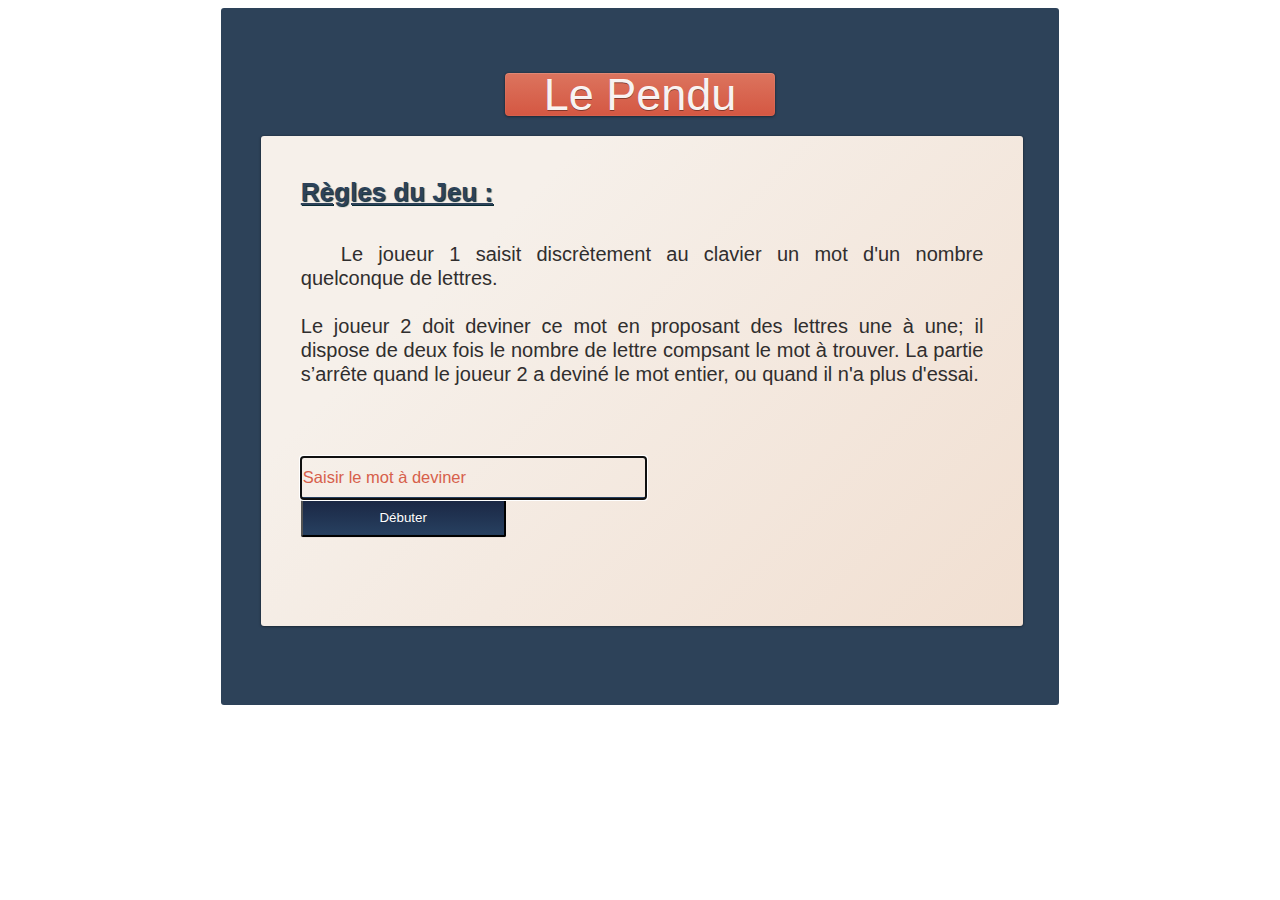
==== index.html @ c8ec6436 "folder" ====
<!DOCTYPE html>
<html>
    <head>
        <meta charset="utf-8" />
        <title>Le pendu</title>
		
		<link rel="stylesheet" href="style.css">
    </head>
	
    <body>
		<div class="wrapper">
			<h1 class="gameTitle">Le Pendu</h1>
	

			<form class="gameInterface">
				<h4>Règles du Jeu :</h4> 

				<p class="presentation">
					&emsp;&emsp;Le joueur 1 saisit discrètement au clavier un mot d'un nombre quelconque de lettres.
				</p>
				<p class="presentation">
					Le joueur 2 doit deviner ce mot en proposant des lettres une à une; il dispose de deux fois le nombre de lettre compsant le mot à trouver. La partie s’arrête quand le joueur 2 a deviné le mot entier, ou quand il n'a plus d'essai.
				</p>
							
				<div class="sectionSaisie" id="zoneD">
					<span class="tooltiptext">Joue avec Moi !</span>
					<input type="text" id="mot-a-trouver" name="mot-a-trouver" class="saisieJoueur" placeholder="Saisir le mot à deviner" autofocus="" required="">								
					<input type="button" id="bouton1" value="Débuter" class="button" ></button>
				</div>

				<div id="essai" class="presentation">			
					
				</div>
			
		
				<div id="motADecouvrir" class="presentation">

				</div>
				
				<div id="lettre-contenue" class="presentation">

				</div>

				<div id="msg-victoire" class="presentation">

				</div>

				<div id="msg-defaite" class="presentation">

				</div>

			</form>
			<p id="test"></p>
		
			<script src="script.js"></script>
		</div>
    </body>
</html>
---- style.css ----
@charset "utf-8";

.wrapper{
	display: flex;
	width: 60%;
	border-radius: 3px;
	margin: 0 auto;
	display: block;
	padding: 15px 40px 65px 40px;
	font: 14px/20px 'Helvetica Neue', Helvetica, Arial, sans-serif;
	color: #404040;
	background: #2d4259;
}

h4 {
	color: #2d4259; 
	font-family: 'Julius Sans One', sans-serif; 
	font-size: 26px; 
	font-weight: bold; 
	line-height: 32px; 
	margin: 0 0 24px; 
	text-shadow: 1px 1px 1px #082b34;
	text-decoration: underline;
	padding-bottom: 10px;
}

.gameTitle {
	width: 270px;
	line-height: 43px;
	margin: 50px auto 20px;
	font-size: 45px;
	font-weight: 500;
	color: rgba(255, 255, 255, 0.95);
	text-align: center;
	text-shadow: 0 1px rgba(0, 0, 0, 0.4);
	background: #d7604b;
	border-radius: 4px;
	background-image: -webkit-linear-gradient(top, #dc745e, #d45742);
	background-image: -moz-linear-gradient(top, #dc745e, #d45742);
	background-image: -o-linear-gradient(top, #dc745e, #d45742);
	background-image: linear-gradient(to bottom, #dc745e, #d45742);
	-webkit-box-shadow: inset 0 1px rgba(255, 255, 255, 0.1), inset 0 0 0 1px rgba(255, 255, 255, 0.05), 0 0 1px 1px rgba(0, 0, 0, 0.1), 0 1px 3px rgba(0, 0, 0, 0.3);
	box-shadow: inset 0 1px rgba(255, 255, 255, 0.1), inset 0 0 0 1px rgba(255, 255, 255, 0.05), 0 0 1px 1px rgba(0, 0, 0, 0.1), 0 1px 3px rgba(0, 0, 0, 0.3);
}

.gameInterface {
	margin: 0 auto;
	width: 90%;
	padding: 40px;
	background-color: #b49984;
	background-image: linear-gradient(315deg, #f1dfd1 0%, #f6f0ea 74%);
	border-radius: 3px;
	-webkit-box-shadow: 0 0 1px 1px rgba(0, 0, 0, 0.1), 0 1px 3px rgba(0, 0, 0, 0.3);
	box-shadow: 0 0 1px 1px rgba(0, 0, 0, 0.1), 0 1px 3px rgba(0, 0, 0, 0.3);
} 

.presentation {
	color: #302e2e; 
	font-family: 'Carme', sans-serif; 
	font-size: 20px; 
	line-height: 24px; 
	margin: 0 0 24px;
	text-align: justify;
}

.sectionSaisie{
	padding-top: 45px;
}

.sectionSaisie .tooltiptext {
	visibility: hidden;
	width: 120px;
	background-color: #555;
	color: #fff;
	text-align: center;
	border-radius: 6px;
	position: absolute;
	z-index: 1;
	bottom: 125%;
	left: 50%;
	margin-left: -60px;
	opacity: 0;
	transition: opacity 0.02s;
}

.sectionSaisie .tooltiptext::after {
	content: "";
	position: absolute;
	top: 100%;
	left: 50%;
	margin-left: -5px;
	border-width: 5px;
	border-style: solid;
	border-color: #555 transparent transparent transparent;
}
  
.sectionSaisie:hover .tooltiptext {
	visibility: visible;
	opacity: 1;
}

.button {
	margin-bottom: 25px;
	font-weight: 500;
	width: 30%;
	height: 18%;
	line-height: 32px;
	color: white;
	text-align: center;
	text-shadow: 0 -1px rgba(0, 0, 0, 0.2);
	cursor: pointer;
	background: #d7604b;
	border-radius: 2px;
	background-image: -webkit-linear-gradient(top, #1b2845, #274060 );
	background-image: -moz-linear-gradient(top, #1b2845, #274060 );
	background-image: -o-linear-gradient(top, #1b2845, #274060 );
	background-image: linear-gradient(to bottom, #1b2845, #274060 );
	-webkit-box-shadow: inset 0 1px rgba(255, 255, 255, 0.1), inset 0 0 0 1px rgba(255, 255, 255, 0.05), 0 0 1px 1px rgba(0, 0, 0, 0.1), 0 1px 3px rgba(0, 0, 0, 0.3);
	box-shadow: inset 0 -1px rgba(0, 0, 0, 0.03), 0 1px rgba(0, 0, 0, 0.04);
	
} 

.envoyerButton {
	margin-bottom: 25px;
	font-weight: 500;
	width: 40%;
	line-height: 32px;
	color: white;
	text-align: center;
	text-shadow: 0 -1px rgba(0, 0, 0, 0.2);
	cursor: pointer;
	background: #d7604b;
	border-radius: 2px;
	background-image: -webkit-linear-gradient(top, #dc745e, #d45742);
	background-image: -moz-linear-gradient(top, #dc745e, #d45742);
	background-image: -o-linear-gradient(top, #dc745e, #d45742);
	background-image: linear-gradient(to bottom, #dc745e, #d45742);
	-webkit-box-shadow: inset 0 1px rgba(255, 255, 255, 0.1), inset 0 0 0 1px rgba(255, 255, 255, 0.05), 0 0 1px 1px rgba(0, 0, 0, 0.1), 0 1px 3px rgba(0, 0, 0, 0.3);
	box-shadow: inset 0 -1px rgba(0, 0, 0, 0.03), 0 1px rgba(0, 0, 0, 0.04);	
} 

::-moz-focus-inner {
	border: 0;
	padding: 0;
}

.saisieJoueur {
	display: block;
	width: 50%;
	height: 38px;
	margin-top: 2px;
	font-weight: 500;
	font-size: 15px;
	background: none;
	border: 0;
	border-bottom: 2px solid #274060 ;
}
.saisieJoueur1:focus {
	border-color: #d7604b;
	outline: 0;
}
::placeholder {
	color: #d7604b;
	font-size: 1.1em;
}
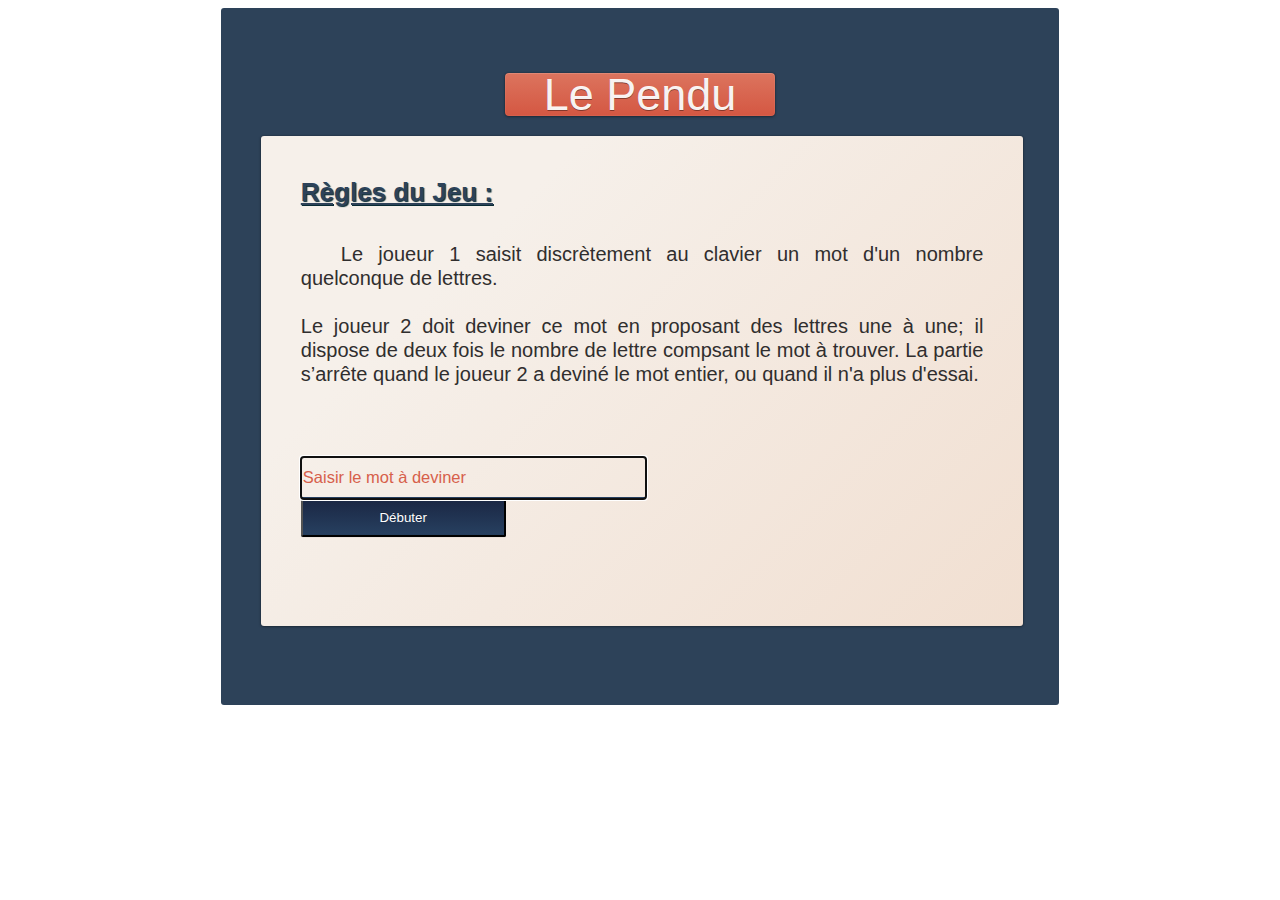
==== commit 6961be3d: ""enter" key" ====
--- a/index.html
+++ b/index.html
@@ -12,7 +12,7 @@
 			<h1 class="gameTitle">Le Pendu</h1>
 	
 
-			<form class="gameInterface">
+			<form id="form_jeu" class="gameInterface">
 				<h4>Règles du Jeu :</h4> 
 
 				<p class="presentation">
@@ -23,9 +23,9 @@
 				</p>
 							
 				<div class="sectionSaisie" id="zoneD">
-					<span class="tooltiptext">Joue avec Moi !</span>
+					<span class="tooltiptext">"Joue !"</span>
 					<input type="text" id="mot-a-trouver" name="mot-a-trouver" class="saisieJoueur" placeholder="Saisir le mot à deviner" autofocus="" required="">								
-					<input type="button" id="bouton1" value="Débuter" class="button" ></button>
+					<input type="button" id="bouton1" value="Débuter" class="button" >
 				</div>
 
 				<div id="essai" class="presentation">			
--- a/style.css
+++ b/style.css
@@ -1,4 +1,5 @@
 @charset "utf-8";
+
 
 .wrapper{
 	display: flex;
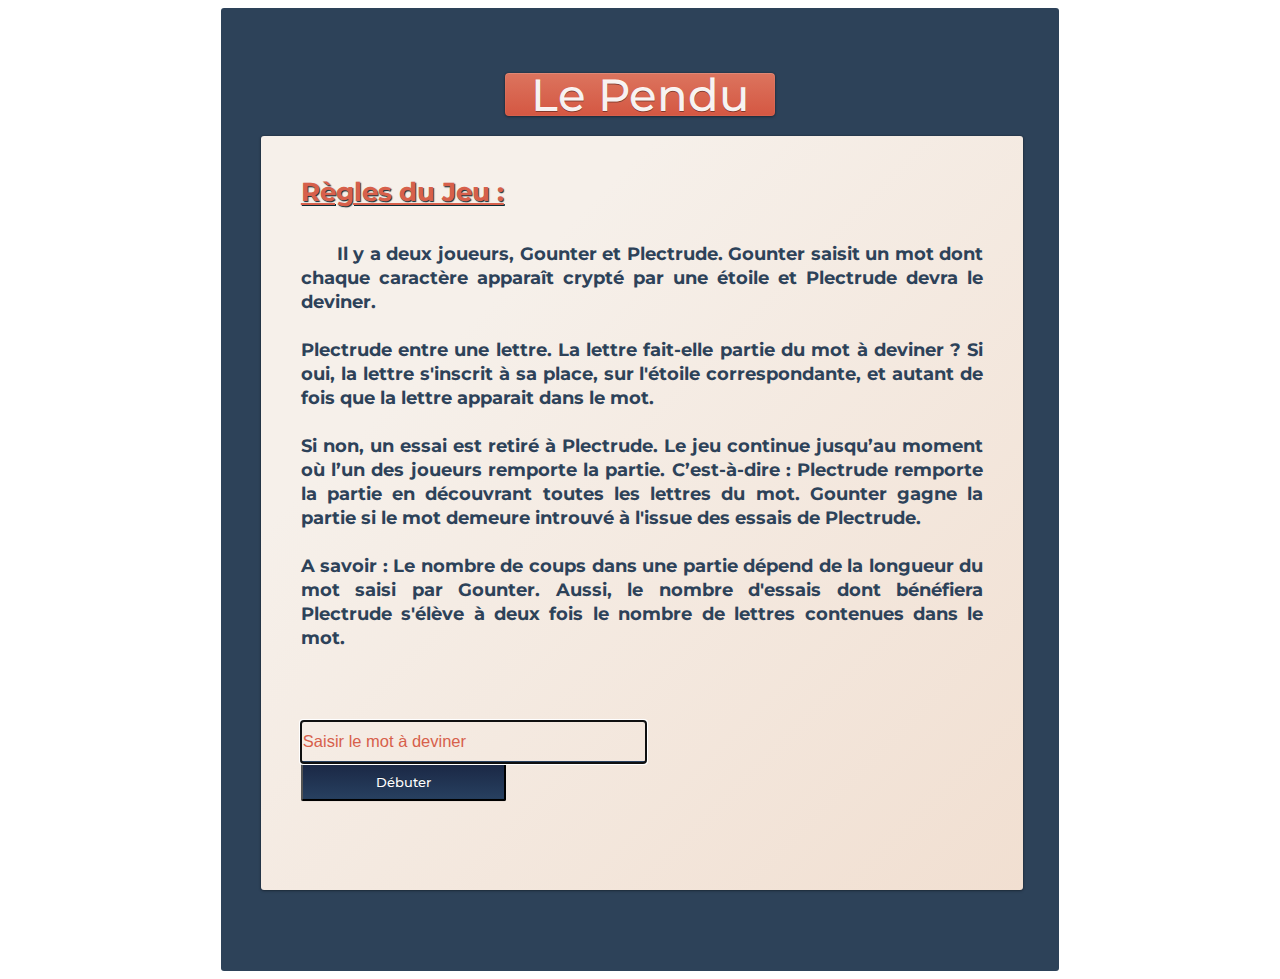
==== commit cb49e63a: "style" ====
--- a/index.html
+++ b/index.html
@@ -16,14 +16,29 @@
 				<h4>Règles du Jeu :</h4> 
 
 				<p class="presentation">
-					&emsp;&emsp;Le joueur 1 saisit discrètement au clavier un mot d'un nombre quelconque de lettres.
+					&emsp;&emsp;Il y a deux joueurs, Gounter et Plectrude. Gounter saisit un mot dont chaque caractère apparaît crypté par une étoile et Plectrude devra le deviner.
+					
 				</p>
 				<p class="presentation">
-					Le joueur 2 doit deviner ce mot en proposant des lettres une à une; il dispose de deux fois le nombre de lettre compsant le mot à trouver. La partie s’arrête quand le joueur 2 a deviné le mot entier, ou quand il n'a plus d'essai.
+					Plectrude entre une lettre. La lettre fait-elle partie du mot à deviner ?
+					
+					Si oui, la lettre s'inscrit à sa place, sur l'étoile correspondante, et autant de fois que la lettre apparait dans le mot.
+				</p>
+				<p class="presentation">
+					Si non, un essai est retiré à Plectrude.
+					Le jeu continue jusqu’au moment où l’un des joueurs remporte la partie. C’est-à-dire :
+					
+					Plectrude remporte la partie en découvrant toutes les lettres du mot.
+					Gounter gagne la partie si le mot demeure introuvé à l'issue des essais de Plectrude.
+				</p>
+				<p class="presentation">
+					A savoir :
+
+					Le nombre de coups dans une partie dépend de la longueur du mot saisi par Gounter. Aussi, le nombre d'essais dont bénéfiera Plectrude s'élève à deux fois le nombre de lettres contenues dans le mot.
 				</p>
 							
 				<div class="sectionSaisie" id="zoneD">
-					<span class="tooltiptext">"Joue !"</span>
+					<span class="tooltiptext">Joue !</span>
 					<input type="text" id="mot-a-trouver" name="mot-a-trouver" class="saisieJoueur" placeholder="Saisir le mot à deviner" autofocus="" required="">								
 					<input type="button" id="bouton1" value="Débuter" class="button" >
 				</div>
--- a/style.css
+++ b/style.css
@@ -1,4 +1,5 @@
 @charset "utf-8";
+@import url('https://fonts.googleapis.com/css2?family=Montserrat:ital,wght@0,400;0,500;0,600;1,400;1,500;1,600&display=swap');
 
 
 .wrapper{
@@ -8,14 +9,14 @@
 	margin: 0 auto;
 	display: block;
 	padding: 15px 40px 65px 40px;
-	font: 14px/20px 'Helvetica Neue', Helvetica, Arial, sans-serif;
+	font-family: 'Montserrat', sans-serif;
 	color: #404040;
 	background: #2d4259;
 }
 
 h4 {
-	color: #2d4259; 
-	font-family: 'Julius Sans One', sans-serif; 
+	color: #d7604b;; 
+	font-family: 'Montserrat', sans-serif;
 	font-size: 26px; 
 	font-weight: bold; 
 	line-height: 32px; 
@@ -56,9 +57,10 @@
 } 
 
 .presentation {
-	color: #302e2e; 
-	font-family: 'Carme', sans-serif; 
-	font-size: 20px; 
+	color: #2d4259; 
+	font-family: 'Montserrat', sans-serif;
+	font-size: 18px; 
+	font-weight: bold;
 	line-height: 24px; 
 	margin: 0 0 24px;
 	text-align: justify;
@@ -82,6 +84,7 @@
 	margin-left: -60px;
 	opacity: 0;
 	transition: opacity 0.02s;
+	font-family: 'Montserrat', sans-serif;
 }
 
 .sectionSaisie .tooltiptext::after {
@@ -103,6 +106,7 @@
 .button {
 	margin-bottom: 25px;
 	font-weight: 500;
+	font-family: 'Montserrat', sans-serif;
 	width: 30%;
 	height: 18%;
 	line-height: 32px;
@@ -124,6 +128,7 @@
 .envoyerButton {
 	margin-bottom: 25px;
 	font-weight: 500;
+	font-family: 'Montserrat', sans-serif;
 	width: 40%;
 	line-height: 32px;
 	color: white;
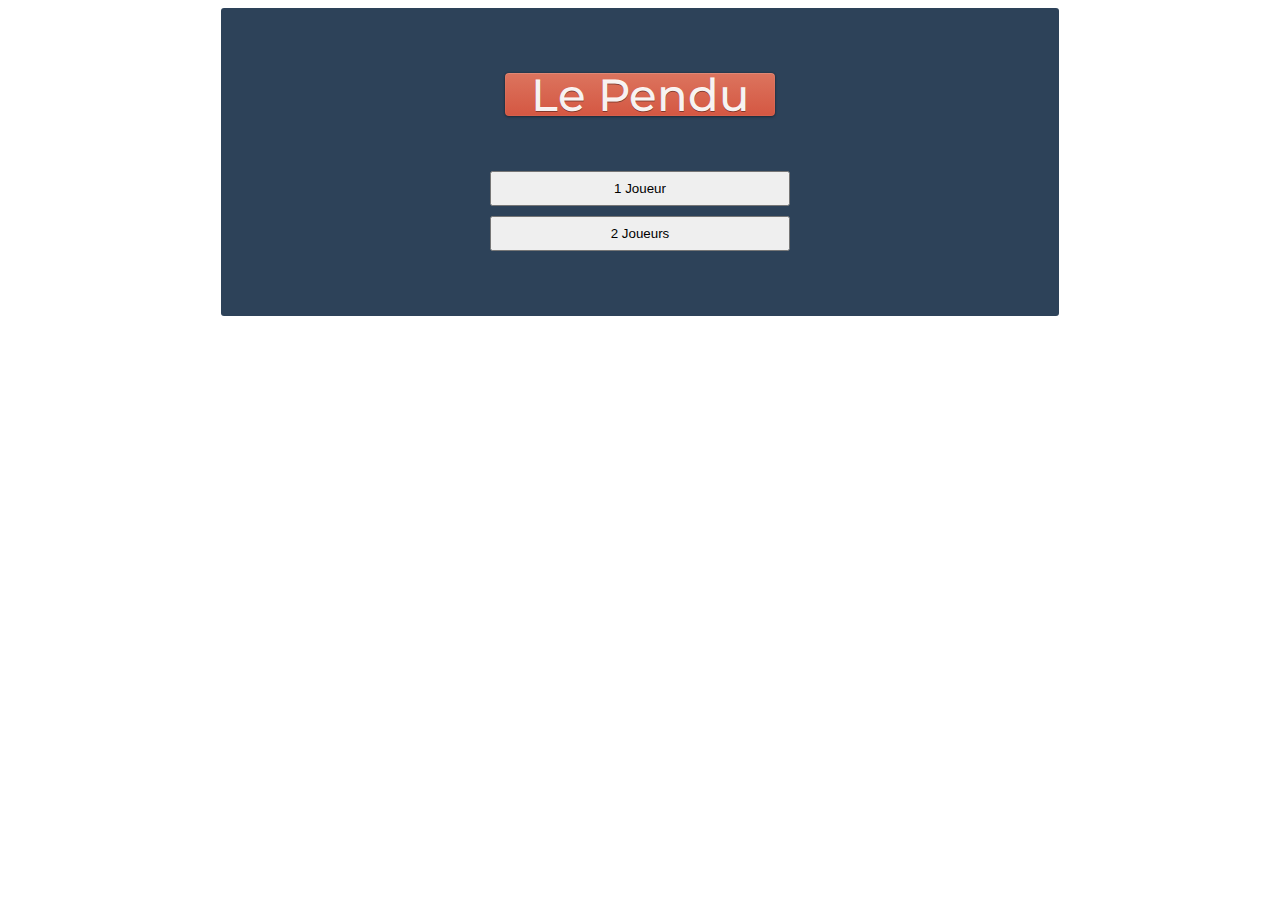
==== commit e4a3d4d7: "mode_unjoueur" ====
--- a/index.html
+++ b/index.html
@@ -1,73 +1,20 @@
 <!DOCTYPE html>
-<html>
-    <head>
-        <meta charset="utf-8" />
-        <title>Le pendu</title>
-		
+<html lang="fr">
+	<head>
+		<meta charset="UTF-8">
+		<meta name="viewport" content="width=device-width, initial-scale=1.0">
 		<link rel="stylesheet" href="style.css">
-    </head>
-	
-    <body>
+		<title>Le Pendu</title>
+	</head>
+
+	<body>
 		<div class="wrapper">
 			<h1 class="gameTitle">Le Pendu</h1>
-	
 
-			<form id="form_jeu" class="gameInterface">
-				<h4>Règles du Jeu :</h4> 
-
-				<p class="presentation">
-					&emsp;&emsp;Il y a deux joueurs, Gounter et Plectrude. Gounter saisit un mot dont chaque caractère apparaît crypté par une étoile et Plectrude devra le deviner.
-					
-				</p>
-				<p class="presentation">
-					Plectrude entre une lettre. La lettre fait-elle partie du mot à deviner ?
-					
-					Si oui, la lettre s'inscrit à sa place, sur l'étoile correspondante, et autant de fois que la lettre apparait dans le mot.
-				</p>
-				<p class="presentation">
-					Si non, un essai est retiré à Plectrude.
-					Le jeu continue jusqu’au moment où l’un des joueurs remporte la partie. C’est-à-dire :
-					
-					Plectrude remporte la partie en découvrant toutes les lettres du mot.
-					Gounter gagne la partie si le mot demeure introuvé à l'issue des essais de Plectrude.
-				</p>
-				<p class="presentation">
-					A savoir :
-
-					Le nombre de coups dans une partie dépend de la longueur du mot saisi par Gounter. Aussi, le nombre d'essais dont bénéfiera Plectrude s'élève à deux fois le nombre de lettres contenues dans le mot.
-				</p>
-							
-				<div class="sectionSaisie" id="zoneD">
-					<span class="tooltiptext">Joue !</span>
-					<input type="text" id="mot-a-trouver" name="mot-a-trouver" class="saisieJoueur" placeholder="Saisir le mot à deviner" autofocus="" required="">								
-					<input type="button" id="bouton1" value="Débuter" class="button" >
-				</div>
-
-				<div id="essai" class="presentation">			
-					
-				</div>
-			
-		
-				<div id="motADecouvrir" class="presentation">
-
-				</div>
-				
-				<div id="lettre-contenue" class="presentation">
-
-				</div>
-
-				<div id="msg-victoire" class="presentation">
-
-				</div>
-
-				<div id="msg-defaite" class="presentation">
-
-				</div>
-
-			</form>
-			<p id="test"></p>
-		
-			<script src="script.js"></script>
-		</div>
-    </body>
+			<div class="container">
+				<a href="un-joueurs.html"><input type="button" id="button-j1" class="button-welcome" value="1 Joueur"></a>
+				<a href="deux-joueurs.html"><input type="button" class="button-welcome" value="2 Joueurs"></a>
+			</div>	
+		</div>		
+	</body>
 </html>--- a/style.css
+++ b/style.css
@@ -46,6 +46,8 @@
 }
 
 .gameInterface {
+	display: flex;
+	flex-direction: column;	
 	margin: 0 auto;
 	width: 90%;
 	padding: 40px;
@@ -66,13 +68,22 @@
 	text-align: justify;
 }
 
-.sectionSaisie{
-	padding-top: 45px;
+.last {
+	padding-bottom: 30px;
+}
+
+.dynamique {
+	margin: 0 auto;
+	padding-top: 25px;
+}
+
+.sectionSaisie {
+	display: flex;
+	flex-direction: column;
+	align-items: center;
 }
 
 .sectionSaisie .tooltiptext {
-	visibility: hidden;
-	width: 120px;
 	background-color: #555;
 	color: #fff;
 	text-align: center;
@@ -107,8 +118,8 @@
 	margin-bottom: 25px;
 	font-weight: 500;
 	font-family: 'Montserrat', sans-serif;
-	width: 30%;
-	height: 18%;
+	width: 20%;
+	height: 10%;
 	line-height: 32px;
 	color: white;
 	text-align: center;
@@ -152,16 +163,16 @@
 
 .saisieJoueur {
 	display: block;
-	width: 50%;
+	width: 30%;
 	height: 38px;
-	margin-top: 2px;
+	margin: 10px 0;
 	font-weight: 500;
 	font-size: 15px;
 	background: none;
 	border: 0;
 	border-bottom: 2px solid #274060 ;
 }
-.saisieJoueur1:focus {
+.saisieJoueur:focus {
 	border-color: #d7604b;
 	outline: 0;
 }
@@ -169,3 +180,28 @@
 	color: #d7604b;
 	font-size: 1.1em;
 }
+
+.container {
+	display: flex;
+	flex-direction: column;
+	margin: 0 auto;
+	row-gap: 10px;
+	width: 300px;
+	padding-top: 35px;
+}
+
+.button-welcome {
+	width: 300px;
+	height: 35px;
+}
+
+.choix-niveau {
+	display: flex;
+	justify-content: center;
+	visibility: visible;
+	padding-top: 20px;
+}
+
+.unj {
+	visibility: hidden;
+}
